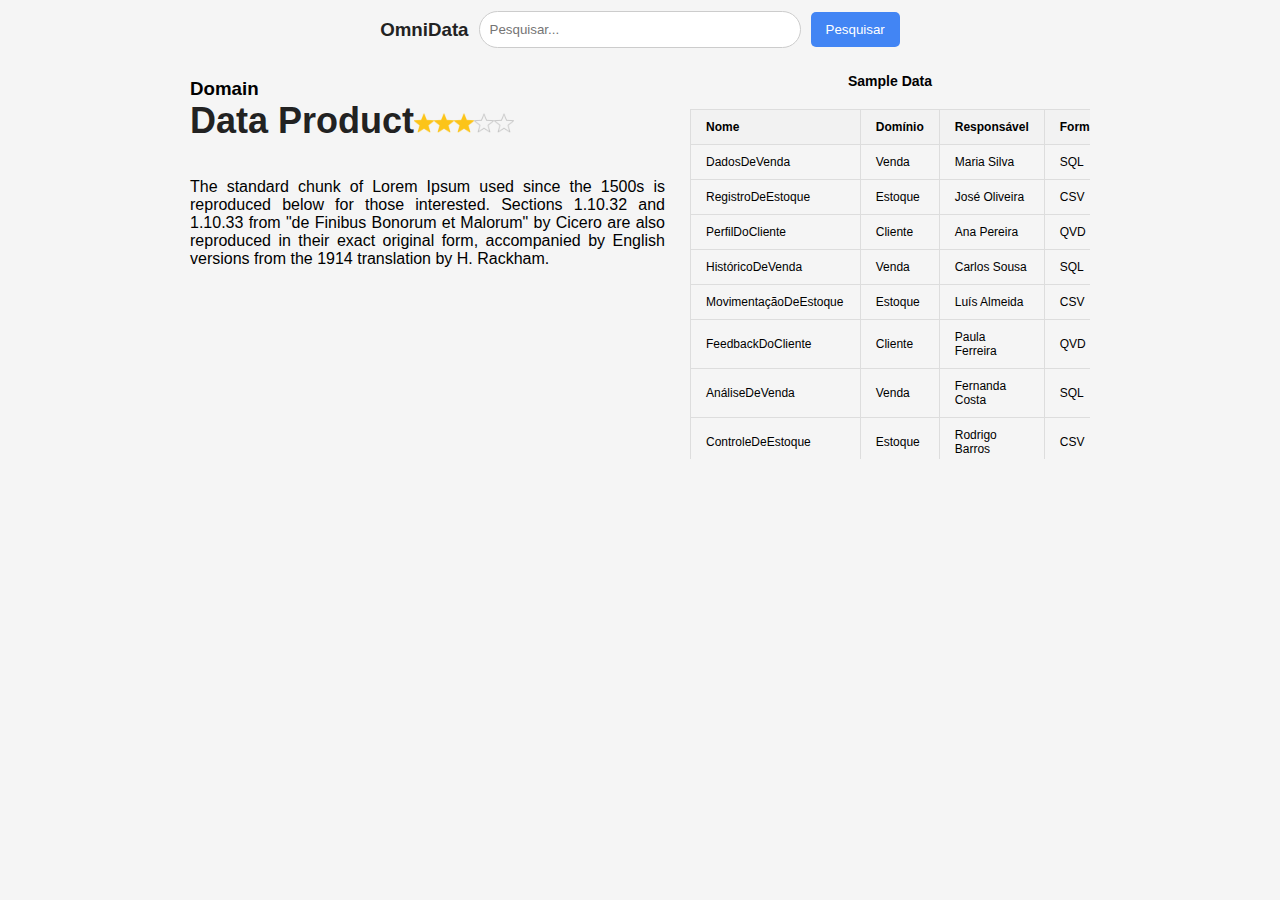
==== dataProductDetail/index.html @ a1c7a7c4 "Base lane dataProductDetail page" ====
<!DOCTYPE html>
<html lang="pt-BR">

<head>
    <meta charset="UTF-8">
    <meta name="viewport" content="width=device-width, initial-scale=1.0">
    <link rel="stylesheet" href="../styles.css">
    <link rel="stylesheet" href="styles.css">

</head>

<body>
    <div class="container">
        <div class="search-container">
            <div><a href="../index.html">
                    <h3>OmniData</h3>
                </a></div>
            <input type="text" id="searchInput" placeholder="Pesquisar...">
            <button id="searchBtn">Pesquisar</button>
        </div>

        <div class="product-description-container">
            <div class="product-description-container-resume">
                <h3>Domain</h3>
                <div class="product-description-container-resume-title">
                    <h1>Data Product</h1>
                    <img src="fillStar.png" />
                    <img src="fillStar.png" />
                    <img src="fillStar.png" />
                    <img src="emptyStar.png" />
                    <img src="emptyStar.png" />
                </div>
                <div class="product-description-container-resume-description">
                    <p>
                        The standard chunk of Lorem Ipsum used since the 1500s is reproduced below for those interested.
                        Sections 1.10.32 and 1.10.33 from "de Finibus Bonorum et Malorum" by Cicero are also reproduced
                        in their exact original form, accompanied by English versions from the 1914 translation by H.
                        Rackham.
                    </p>
                </div>
            </div>
            <div class="product-description-container-sample">
                <h3>Sample Data</h3>
                <table>
                    <thead>
                        <tr>
                            <th>Nome</th>
                            <th>Domínio</th>
                            <th>Responsável</th>
                            <th>Formato</th>
                        </tr>
                    </thead>
                    <tbody>
                        <tr>
                            <td>DadosDeVenda</td>
                            <td>Venda</td>
                            <td>Maria Silva</td>
                            <td>SQL</td>
                        </tr>
                        <tr>
                            <td>RegistroDeEstoque</td>
                            <td>Estoque</td>
                            <td>José Oliveira</td>
                            <td>CSV</td>
                        </tr>
                        <tr>
                            <td>PerfilDoCliente</td>
                            <td>Cliente</td>
                            <td>Ana Pereira</td>
                            <td>QVD</td>
                        </tr>
                        <tr>
                            <td>HistóricoDeVenda</td>
                            <td>Venda</td>
                            <td>Carlos Sousa</td>
                            <td>SQL</td>
                        </tr>
                        <tr>
                            <td>MovimentaçãoDeEstoque</td>
                            <td>Estoque</td>
                            <td>Luís Almeida</td>
                            <td>CSV</td>
                        </tr>
                        <tr>
                            <td>FeedbackDoCliente</td>
                            <td>Cliente</td>
                            <td>Paula Ferreira</td>
                            <td>QVD</td>
                        </tr>
                        <tr>
                            <td>AnáliseDeVenda</td>
                            <td>Venda</td>
                            <td>Fernanda Costa</td>
                            <td>SQL</td>
                        </tr>
                        <tr>
                            <td>ControleDeEstoque</td>
                            <td>Estoque</td>
                            <td>Rodrigo Barros</td>
                            <td>CSV</td>
                        </tr>
                        <tr>
                            <td>ComportamentoDoCliente</td>
                            <td>Cliente</td>
                            <td>Beatriz Rocha</td>
                            <td>QVD</td>
                        </tr>
                        <tr>
                            <td>PrevisãoDeVenda</td>
                            <td>Venda</td>
                            <td>Tiago Martins</td>
                            <td>SQL</td>
                        </tr>
                    </tbody>
                </table>
            </div>
        </div>

    </div>

</body>

</html>
---- styles.css ----
body {
    padding-top: 60px;
    font-family: Arial, sans-serif;
    height: 100vh;
    margin: 0;
    padding: 0;
    display: flex;
    justify-content: center;
    align-items: center;
    background-color: #f5f5f5;
}

.container {
    text-align: center;
}

h1 {
    color: #222;
    font-size: 36px;
    margin-bottom: 20px;
}

.search-container {
    display: flex;
    align-items: center;
    justify-content: center;
    gap: 10px;
}

#searchInput {
    padding: 10px;
    width: 300px;
    border: 1px solid #ccc;
    border-radius: 20px;
    outline: none;
}

#searchBtn {
    padding: 10px 15px;
    background-color: #4285f4;
    color: #fff;
    border: none;
    border-radius: 5px;
    cursor: pointer;
}

#searchBtn:hover {
    background-color: #357abf;
}
---- dataProductDetail/styles.css ----
body {
    align-items: baseline;
}

.search-container a{
    text-decoration: none;
    color: #222;

}

.product-description-container {
    display: flex;
    width: 100vh;
    height: 400px;
    justify-content: space-around;

}

.product-description-container-resume {
    flex:1;
    display: flex;
    align-items: start;
    flex-direction: column;
    margin-right: 25px;

}

.product-description-container-resume h1{
    margin-top: 0px;
    text-wrap: nowrap;
}
.product-description-container-resume h3{
    margin-bottom: 0px;
}

.product-description-container-resume-title {
    display: flex;
    flex-direction: row;
    align-items: baseline;    
}

.product-description-container-resume-title img {
    height: 20px;
}

.product-description-container-resume-description {
    text-align: justify;
}

.product-description-container-sample {
    flex:1;
    font-size: 12px;
    max-width: 400px;
    max-height: 400px;
    overflow: scroll;
}

.product-description-container-sample table {

    width: 100%;
    border-collapse: collapse;
    margin: 20px 0;

}

.product-description-container-sample th, td {
    padding: 10px 15px;
    border: 1px solid #ddd;
    text-align: left;
}

.product-description-container-sample th {
    background-color: #f2f2f2;
    font-weight: bold;
}

.product-description-container-sample tbody tr:nth-child(even) {
    background-color: #f5f5f5;
}

.product-description-container-sample tbody tr:hover {
    background-color: #e9e9e9;
    cursor: pointer;
}
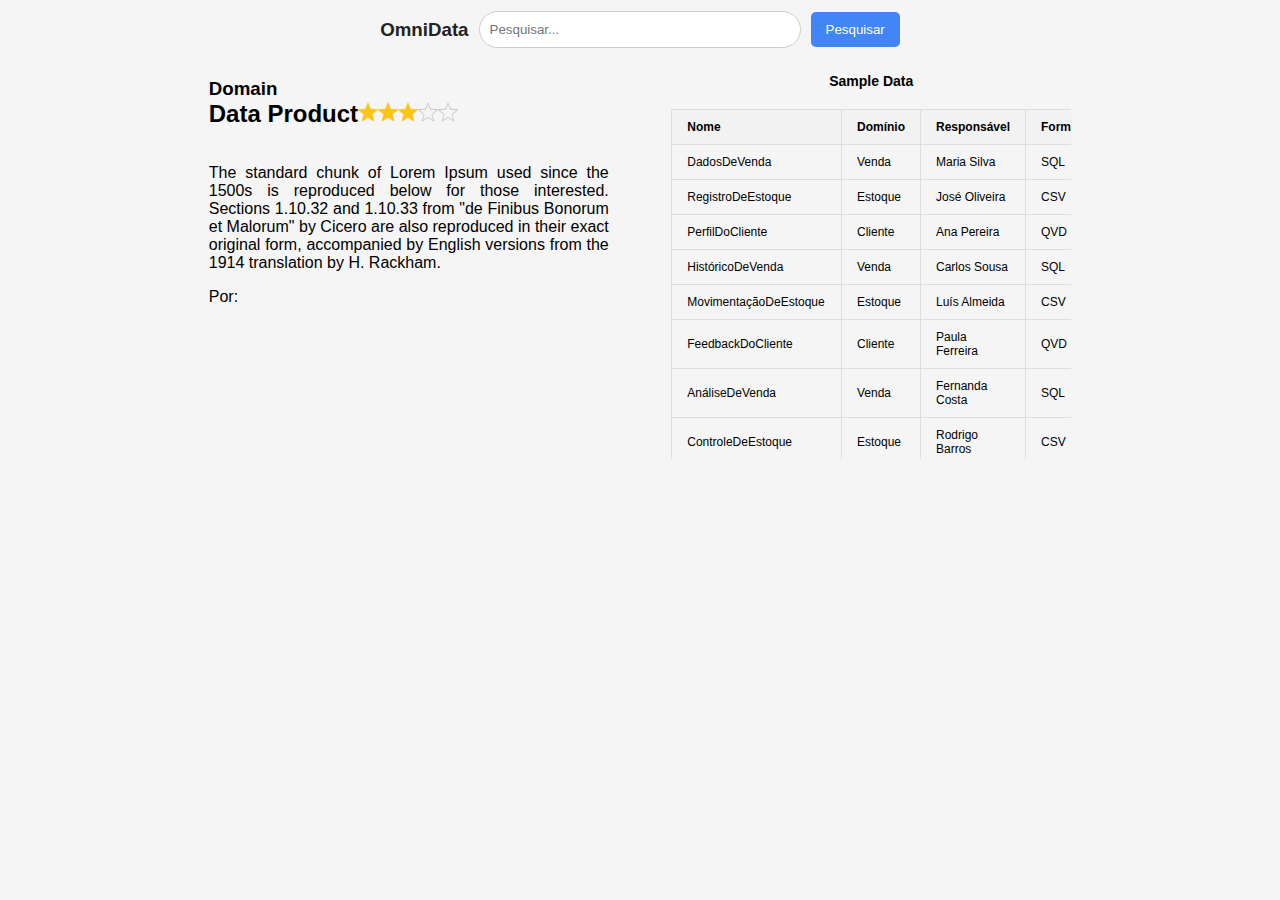
==== commit 36d9aee9: "Finalização da construção da pagina de detalhe de item preliminar" ====
--- a/dataProductDetail/index.html
+++ b/dataProductDetail/index.html
@@ -5,6 +5,7 @@
     <meta charset="UTF-8">
     <meta name="viewport" content="width=device-width, initial-scale=1.0">
     <link rel="stylesheet" href="../styles.css">
+
     <link rel="stylesheet" href="styles.css">
 
 </head>
@@ -21,9 +22,11 @@
 
         <div class="product-description-container">
             <div class="product-description-container-resume">
-                <h3>Domain</h3>
+                <h3 class="product-description-container-resume-domain">Domain</h3>
                 <div class="product-description-container-resume-title">
-                    <h1>Data Product</h1>
+                    <h2 class="product-description-container-resume-title-name">
+                        Data Product
+                    </h2>
                     <img src="fillStar.png" />
                     <img src="fillStar.png" />
                     <img src="fillStar.png" />
@@ -37,6 +40,11 @@
                         in their exact original form, accompanied by English versions from the 1914 translation by H.
                         Rackham.
                     </p>
+                    <div class="product-description-container-resume-responsavel">
+                        Por: <spam class="product-description-container-resume-responsavel-nome">
+                        </spam>
+                    </div>
+
                 </div>
             </div>
             <div class="product-description-container-sample">
@@ -117,6 +125,8 @@
         </div>
 
     </div>
+    <script src="../script.js"></script>
+    <script src="script.js"></script>
 
 </body>
 
--- a/dataProductDetail/styles.css
+++ b/dataProductDetail/styles.css
@@ -17,6 +17,7 @@
 }
 
 .product-description-container-resume {
+    max-width: 400px;
     flex:1;
     display: flex;
     align-items: start;
@@ -25,7 +26,7 @@
 
 }
 
-.product-description-container-resume h1{
+.product-description-container-resume-title-name{
     margin-top: 0px;
     text-wrap: nowrap;
 }
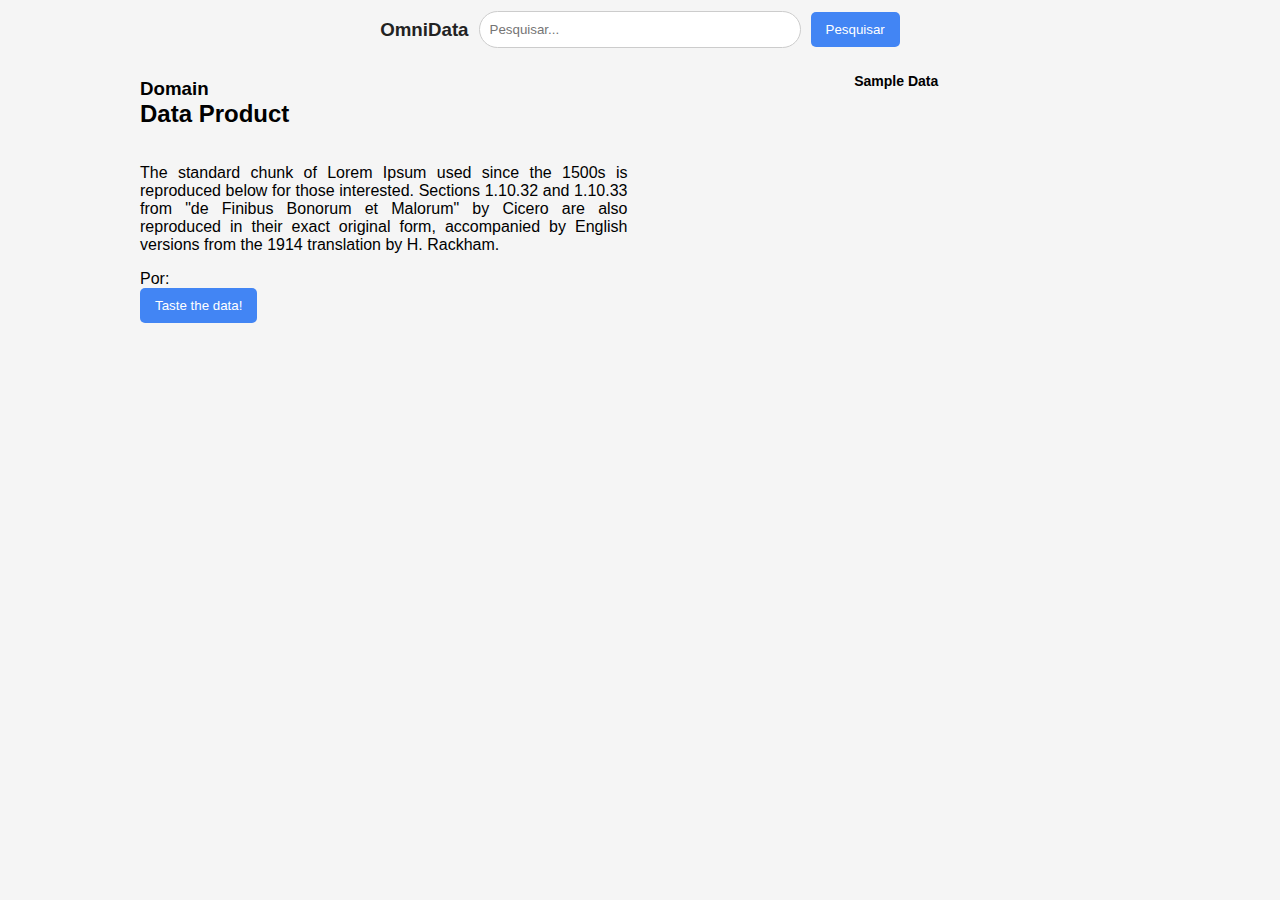
==== commit 0aa98058: "Finalização da construção da pagina de detalhe de item preliminar" ====
--- a/dataProductDetail/index.html
+++ b/dataProductDetail/index.html
@@ -5,8 +5,8 @@
     <meta charset="UTF-8">
     <meta name="viewport" content="width=device-width, initial-scale=1.0">
     <link rel="stylesheet" href="../styles.css">
-
     <link rel="stylesheet" href="styles.css">
+    <script async defer src="https://apis.google.com/js/api.js"></script>
 
 </head>
 
@@ -17,7 +17,7 @@
                     <h3>OmniData</h3>
                 </a></div>
             <input type="text" id="searchInput" placeholder="Pesquisar...">
-            <button id="searchBtn">Pesquisar</button>
+            <button class="botao" id="searchBtn">Pesquisar</button>
         </div>
 
         <div class="product-description-container">
@@ -27,11 +27,6 @@
                     <h2 class="product-description-container-resume-title-name">
                         Data Product
                     </h2>
-                    <img src="fillStar.png" />
-                    <img src="fillStar.png" />
-                    <img src="fillStar.png" />
-                    <img src="emptyStar.png" />
-                    <img src="emptyStar.png" />
                 </div>
                 <div class="product-description-container-resume-description">
                     <p>
@@ -46,86 +41,19 @@
                     </div>
 
                 </div>
+                <div>
+                    <button class="botao" id="yourButtonId">Taste the data!</button>
+                </div>
             </div>
             <div class="product-description-container-sample">
                 <h3>Sample Data</h3>
-                <table>
-                    <thead>
-                        <tr>
-                            <th>Nome</th>
-                            <th>Domínio</th>
-                            <th>Responsável</th>
-                            <th>Formato</th>
-                        </tr>
-                    </thead>
-                    <tbody>
-                        <tr>
-                            <td>DadosDeVenda</td>
-                            <td>Venda</td>
-                            <td>Maria Silva</td>
-                            <td>SQL</td>
-                        </tr>
-                        <tr>
-                            <td>RegistroDeEstoque</td>
-                            <td>Estoque</td>
-                            <td>José Oliveira</td>
-                            <td>CSV</td>
-                        </tr>
-                        <tr>
-                            <td>PerfilDoCliente</td>
-                            <td>Cliente</td>
-                            <td>Ana Pereira</td>
-                            <td>QVD</td>
-                        </tr>
-                        <tr>
-                            <td>HistóricoDeVenda</td>
-                            <td>Venda</td>
-                            <td>Carlos Sousa</td>
-                            <td>SQL</td>
-                        </tr>
-                        <tr>
-                            <td>MovimentaçãoDeEstoque</td>
-                            <td>Estoque</td>
-                            <td>Luís Almeida</td>
-                            <td>CSV</td>
-                        </tr>
-                        <tr>
-                            <td>FeedbackDoCliente</td>
-                            <td>Cliente</td>
-                            <td>Paula Ferreira</td>
-                            <td>QVD</td>
-                        </tr>
-                        <tr>
-                            <td>AnáliseDeVenda</td>
-                            <td>Venda</td>
-                            <td>Fernanda Costa</td>
-                            <td>SQL</td>
-                        </tr>
-                        <tr>
-                            <td>ControleDeEstoque</td>
-                            <td>Estoque</td>
-                            <td>Rodrigo Barros</td>
-                            <td>CSV</td>
-                        </tr>
-                        <tr>
-                            <td>ComportamentoDoCliente</td>
-                            <td>Cliente</td>
-                            <td>Beatriz Rocha</td>
-                            <td>QVD</td>
-                        </tr>
-                        <tr>
-                            <td>PrevisãoDeVenda</td>
-                            <td>Venda</td>
-                            <td>Tiago Martins</td>
-                            <td>SQL</td>
-                        </tr>
-                    </tbody>
-                </table>
+
             </div>
         </div>
 
     </div>
     <script src="../script.js"></script>
+    <script src="../utils.js"></script>
     <script src="script.js"></script>
 
 </body>
--- a/styles.css
+++ b/styles.css
@@ -1,7 +1,14 @@
+html {
+display: flex;
+justify-content: center;
+
+}
+
 body {
     padding-top: 60px;
     font-family: Arial, sans-serif;
     height: 100vh;
+    width: 100vh;
     margin: 0;
     padding: 0;
     display: flex;
@@ -35,7 +42,7 @@
     outline: none;
 }
 
-#searchBtn {
+.botao {
     padding: 10px 15px;
     background-color: #4285f4;
     color: #fff;
--- a/dataProductDetail/styles.css
+++ b/dataProductDetail/styles.css
@@ -1,5 +1,6 @@
 body {
     align-items: baseline;
+
 }
 
 .search-container a{
@@ -10,14 +11,14 @@
 
 .product-description-container {
     display: flex;
-    width: 100vh;
     height: 400px;
     justify-content: space-around;
+    min-width: 1000px;
 
 }
 
 .product-description-container-resume {
-    max-width: 400px;
+    max-width: 500px;
     flex:1;
     display: flex;
     align-items: start;
@@ -40,6 +41,11 @@
     align-items: baseline;    
 }
 
+.product-description-container-resume-title-stars{
+    flex-direction: row;
+    display: flex;
+}
+
 .product-description-container-resume-title img {
     height: 20px;
 }
@@ -48,10 +54,12 @@
     text-align: justify;
 }
 
+
+
 .product-description-container-sample {
     flex:1;
     font-size: 12px;
-    max-width: 400px;
+    max-width: 500px;
     max-height: 400px;
     overflow: scroll;
 }
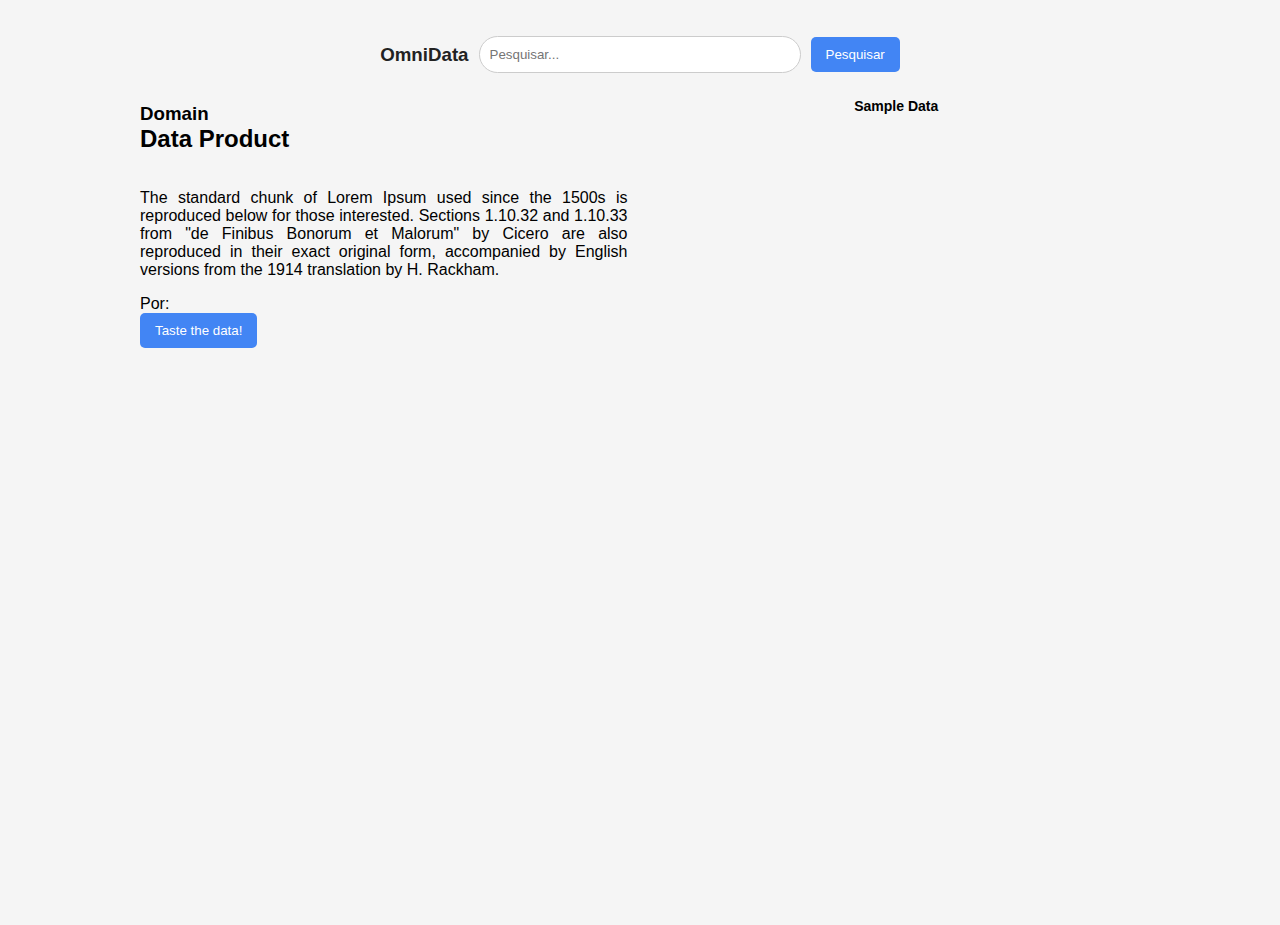
==== commit 85540aba: "finalização da vinculação ao Qlik de Produção" ====
--- a/dataProductDetail/index.html
+++ b/dataProductDetail/index.html
@@ -7,13 +7,14 @@
     <link rel="stylesheet" href="../styles.css">
     <link rel="stylesheet" href="styles.css">
     <script async defer src="https://apis.google.com/js/api.js"></script>
+    <script src="../../../resources/assets/external/requirejs/require.js"></script>
 
 </head>
 
 <body>
     <div class="container">
         <div class="search-container">
-            <div><a href="../index.html">
+            <div><a href="../dataCatalog_4.html">
                     <h3>OmniData</h3>
                 </a></div>
             <input type="text" id="searchInput" placeholder="Pesquisar...">
@@ -29,7 +30,7 @@
                     </h2>
                 </div>
                 <div class="product-description-container-resume-description">
-                    <p>
+                    <p class="product-description-container-resume-description-text">
                         The standard chunk of Lorem Ipsum used since the 1500s is reproduced below for those interested.
                         Sections 1.10.32 and 1.10.33 from "de Finibus Bonorum et Malorum" by Cicero are also reproduced
                         in their exact original form, accompanied by English versions from the 1914 translation by H.
@@ -43,6 +44,15 @@
                 </div>
                 <div>
                     <button class="botao" id="yourButtonId">Taste the data!</button>
+                    <div id="g_id_onload"
+                        data-client_id="495354175342-p066dgpgfjl3th94kn7nm3ouepr3rsm2.apps.googleusercontent.com"
+                        data-context="signin" data-ux_mode="popup" data-login_uri="https://bi.grupocalcenter.com.br/"
+                        data-auto_prompt="false">
+                    </div>
+
+                    <div class="g_id_signin" data-type="standard" data-shape="rectangular" data-theme="filled_blue"
+                        data-text="signin_with" data-size="large" data-logo_alignment="left">
+                    </div>
                 </div>
             </div>
             <div class="product-description-container-sample">
@@ -54,6 +64,7 @@
     </div>
     <script src="../script.js"></script>
     <script src="../utils.js"></script>
+    <script src="../qlik.js"></script>
     <script src="script.js"></script>
 
 </body>
--- a/dataProductDetail/styles.css
+++ b/dataProductDetail/styles.css
@@ -1,5 +1,6 @@
 body {
     align-items: baseline;
+    margin-top: 25px;
 
 }
 
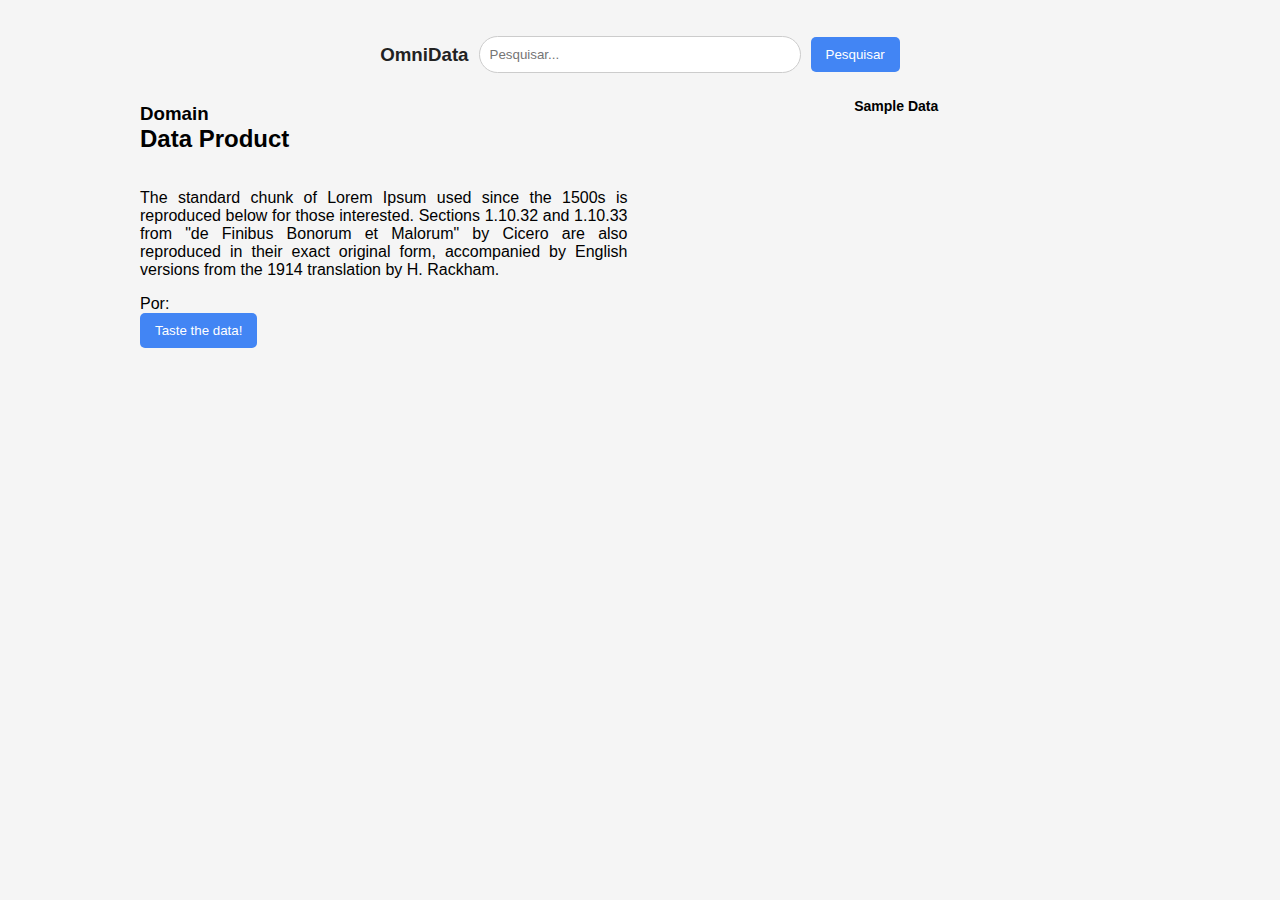
==== commit 684f4776: "Base Line" ====
--- a/dataProductDetail/index.html
+++ b/dataProductDetail/index.html
@@ -6,7 +6,6 @@
     <meta name="viewport" content="width=device-width, initial-scale=1.0">
     <link rel="stylesheet" href="../styles.css">
     <link rel="stylesheet" href="styles.css">
-    <script async defer src="https://apis.google.com/js/api.js"></script>
     <script src="../../../resources/assets/external/requirejs/require.js"></script>
 
 </head>
@@ -43,21 +42,11 @@
 
                 </div>
                 <div>
-                    <button class="botao" id="yourButtonId">Taste the data!</button>
-                    <div id="g_id_onload"
-                        data-client_id="495354175342-p066dgpgfjl3th94kn7nm3ouepr3rsm2.apps.googleusercontent.com"
-                        data-context="signin" data-ux_mode="popup" data-login_uri="https://bi.grupocalcenter.com.br/"
-                        data-auto_prompt="false">
-                    </div>
-
-                    <div class="g_id_signin" data-type="standard" data-shape="rectangular" data-theme="filled_blue"
-                        data-text="signin_with" data-size="large" data-logo_alignment="left">
-                    </div>
+                    <button class="botao" id="product-description-container-taste">Taste the data!</button>
                 </div>
             </div>
             <div class="product-description-container-sample">
                 <h3>Sample Data</h3>
-
             </div>
         </div>
 
--- a/styles.css
+++ b/styles.css
@@ -1,56 +1,57 @@
 html {
-display: flex;
-justify-content: center;
-
-}
-
-body {
-    padding-top: 60px;
-    font-family: Arial, sans-serif;
-    height: 100vh;
-    width: 100vh;
-    margin: 0;
-    padding: 0;
     display: flex;
     justify-content: center;
-    align-items: center;
-    background-color: #f5f5f5;
-}
-
-.container {
-    text-align: center;
-}
-
-h1 {
-    color: #222;
-    font-size: 36px;
-    margin-bottom: 20px;
-}
-
-.search-container {
-    display: flex;
-    align-items: center;
-    justify-content: center;
-    gap: 10px;
-}
-
-#searchInput {
-    padding: 10px;
-    width: 300px;
-    border: 1px solid #ccc;
-    border-radius: 20px;
-    outline: none;
-}
-
-.botao {
-    padding: 10px 15px;
-    background-color: #4285f4;
-    color: #fff;
-    border: none;
-    border-radius: 5px;
-    cursor: pointer;
-}
-
-#searchBtn:hover {
-    background-color: #357abf;
-}
+    
+    }
+    
+    body {
+        padding-top: 60px;
+        font-family: Arial, sans-serif;
+        height: 100vh;
+        width: 100vh;
+        margin: 0;
+        padding: 0;
+        display: flex;
+        justify-content: center;
+        align-items: center;
+        background-color: #f5f5f5;
+    }
+    
+    .container {
+        text-align: center;
+    }
+    
+    h1 {
+        color: #222;
+        font-size: 36px;
+        margin-bottom: 20px;
+    }
+    
+    .search-container {
+        display: flex;
+        align-items: center;
+        justify-content: center;
+        gap: 10px;
+    }
+    
+    #searchInput {
+        padding: 10px;
+        width: 300px;
+        border: 1px solid #ccc;
+        border-radius: 20px;
+        outline: none;
+    }
+    
+    .botao {
+        padding: 10px 15px;
+        background-color: #4285f4;
+        color: #fff;
+        border: none;
+        border-radius: 5px;
+        cursor: pointer;
+    }
+    
+    #searchBtn:hover {
+        background-color: #357abf;
+    }
+    --- a/dataProductDetail/styles.css
+++ b/dataProductDetail/styles.css
@@ -1,9 +1,11 @@
 body {
     align-items: baseline;
-    margin-top: 25px;
 
 }
 
+.container {
+	margin-top: 25px;
+}
 .search-container a{
     text-decoration: none;
     color: #222;
